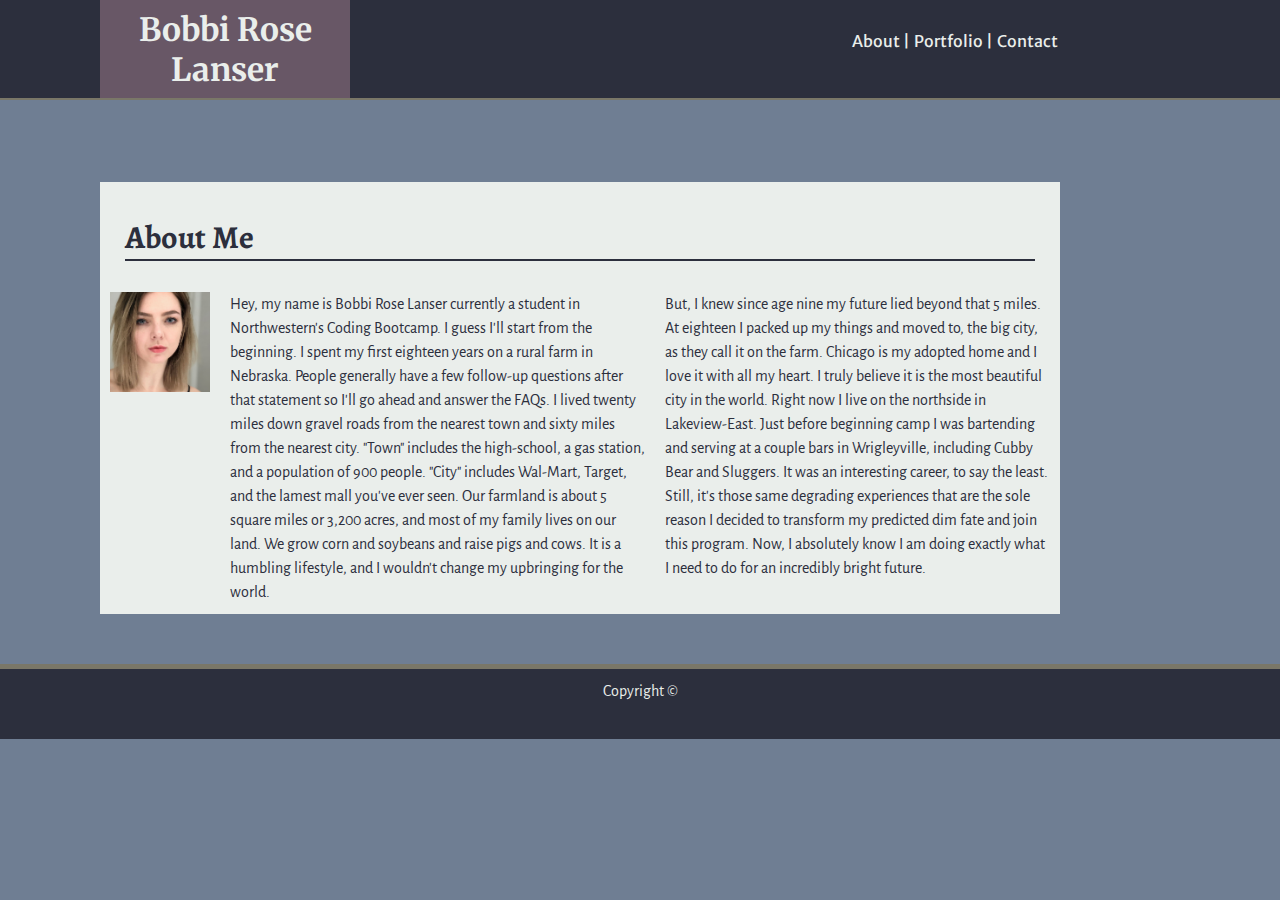
==== index.html @ d679e88a "initial file add" ====
<!DOCTYPE html>
<html lang="en">

<head>
    <title>About Me</title>
    <meta charset="utf-8">
    <meta name="viewport" content="width=device-width, initial-scale=1">
    <link rel="stylesheet" type="text/css" media="screen" href="assets/css/style.css">
    <link href="https://fonts.googleapis.com/css?family=Alegreya|Alegreya+Sans|Merriweather|Merriweather+Sans|Nunito|Nunito+Sans|Quattrocento|Quattrocento+Sans|Roboto|Roboto+Mono|Roboto+Slab"
        rel="stylesheet">
</head>

<body>

    <div class="header">
        <h1 id="Bobbi">Bobbi Rose Lanser</h1>
        <ul id="menu">
            <li>
                <a href="index.html">About |</a>
            </li>
            <li>
                <a href="portfolio.html">Portfolio |</a>
            </li>
            <li>
                <a href="contact.html">Contact</a>
            </li>
        </ul>
    </div>



    <div class="pageTitle">
        <h1 id="aboutMe">About Me</h1>

        <div id="content">
            <img id="profilePic" src="assets/images/IMG_0167.jpg" width="100" height="100" alt="Bobbi's Profile Picture">

            <p>Hey, my name is Bobbi Rose Lanser currently a student in Northwestern's Coding Bootcamp. I guess I'll start from
                the beginning. I spent my first eighteen years on a rural farm in Nebraska. People generally have a few follow-up
                questions after that statement so I'll go ahead and answer the FAQs. I lived twenty miles down gravel roads
                from the nearest town and sixty miles from the nearest city. "Town" includes the high-school, a gas station,
                and a population of 900 people. "City" includes Wal-Mart, Target, and the lamest mall you've ever seen. Our
                farmland is about 5 square miles or 3,200 acres, and most of my family lives on our land. We grow corn and
                soybeans and raise pigs and cows. It is a humbling lifestyle, and I wouldn't change my upbringing for the
                world.
            </p>
            <p>But, I knew since age nine my future lied beyond that 5 miles. At eighteen I packed up my things and moved to,
                the big city, as they call it on the farm. Chicago is my adopted home and I love it with all my heart. I
                truly believe it is the most beautiful city in the world. Right now I live on the northside in Lakeview-East.
                Just before beginning camp I was bartending and serving at a couple bars in Wrigleyville, including Cubby
                Bear and Sluggers. It was an interesting career, to say the least. Still, it's those same degrading experiences
                that are the sole reason I decided to transform my predicted dim fate and join this program. Now, I absolutely
                know I am doing exactly what I need to do for an incredibly bright future.</p>
        </div>
    </div>

    <div class="footer">
        <p class="cr">Copyright &copy;</p>
    </div>

</body>

</html>
---- assets/css/style.css ----
* {
    box-sizing: border-box;
}

body {
    display:block;
    margin: 0;
    background-color: #6F7E93;
}

.header {
    background-color: #2C2F3D;
    width: auto;
    height:100px;
    border-bottom: 2px solid #7A7768;
    ;
}
#Bobbi {
    color:#EAEEEB;
    font-family:'Merriweather', serif;
    padding:10px;
    margin-top:0px;
    margin-left: 100px;
    height:100px;
    width:250px;
    background-color: #685766;
    text-align: center;
    border-bottom: 2px solid #7A7768;
}

#menu {
    margin-top: 50px;
    margin-right: 100px;
    margin-left:100px;
    padding-left:0px;
    float: right;
    position: relative;
    bottom: 140px;
    right: 100px;
    height:50px;
    width:250px;
    background-color: #2C2F3D;
    text-align: center;
}
li {
    display:inline;
    list-style-type: none;
}
li a {
    color:#EAEEEB;
    font-family:'Merriweather Sans', sans-serif;
    text-decoration: none;
}
a:hover {
    color:#A1A7B6;
    text-decoration: none;
}
.pageTitle {
    width:960px;
    height:auto;
    background-color:#EAEEEB;
    margin-right:100px;
    margin-left:100px;
    margin-top:82px;
    margin-bottom:50px;
}
#aboutMe{
    font-family: 'Alegreya', serif;
    color: #2C2F3D;
    border-bottom: 2px solid #2C2F3D;
    text-align: left;
    margin-left:25px;
    margin-right:25px;
    padding-top:33px;
}
#content{
    display: flex;
}
#profilePic{
    margin:10px;
}
p{
    font-family: 'Alegreya Sans', sans-serif;
    color:#2C2F3D;
    margin:10px;
    line-height: 1.5;
}
.footer{
    margin: 0;
    background-color: #2C2F3D;
    width: auto;
    height:75px;
    border-top:5px solid #7A7768;
}
.cr{
    margin: 0;
    padding: 10px;
    text-align:center;
    color:#EAEEEB;
}
.column {
    float: left;
    width: 33.33%;
    padding: 15px;
}

.row:after {
    content: "";
    display: table;
    clear: both;
}
#portfolio{
    font-family:'Roboto Slab', serif;
    color: #2C2F3D;
    border-bottom: 2px solid #2C2F3D;
    text-align: left;
    margin-left:25px;
    margin-right:25px;
    padding-top:33px;
}
.descBox{
    width:200px;
    height:33px;
    background-color:#2C2F3D;
    color:#EAEEEB;
    text-align:center;
    padding:10px;
    padding-top: 7px;
    position: relative;
    bottom:50px;
    font-family:'Roboto', sans-serif;
}
#contact{
    font-family: 'Quattrocento', serif;
    color: #2C2F3D;
    font-weight:bold;
    border-bottom: 2px solid #2C2F3D;
    text-align: left;
    margin-left:25px;
    margin-right:25px;
    padding-top:33px;
}

input[type=text], select, textarea {
    width: 100%; 
    padding: 12px; 
    border: 1px solid #2C2F3D; 
    box-sizing: border-box; 
    margin-top: 6px; 
    margin-bottom: 16px;
    resize: vertical;
}

input[type=submit] {
    background-color: #2C2F3D;
    color: #D8DBDB;
    padding: 12px 20px;
    border: none;
    border-radius: 4px;
    cursor: pointer;
}

input[type=submit]:hover {
    background-color: #685766;
}

.container {
    background-color:#EAEEEB;
    padding: 20px;
}
label{
    font-family: 'Quattrocento Sans', sans-serif;
    color:#333B44;
}

@media screen and (max-width: 980px) {

    .wrapper {
      width: 600px;
    }
  }
  
  @media screen and (max-width: 768px) {

    .wrapper {
      width: 600px;
    }
  }
  
  @media screen and (max-width: 640px) {

    .wrapper {
      width: 600px;
    }
  }
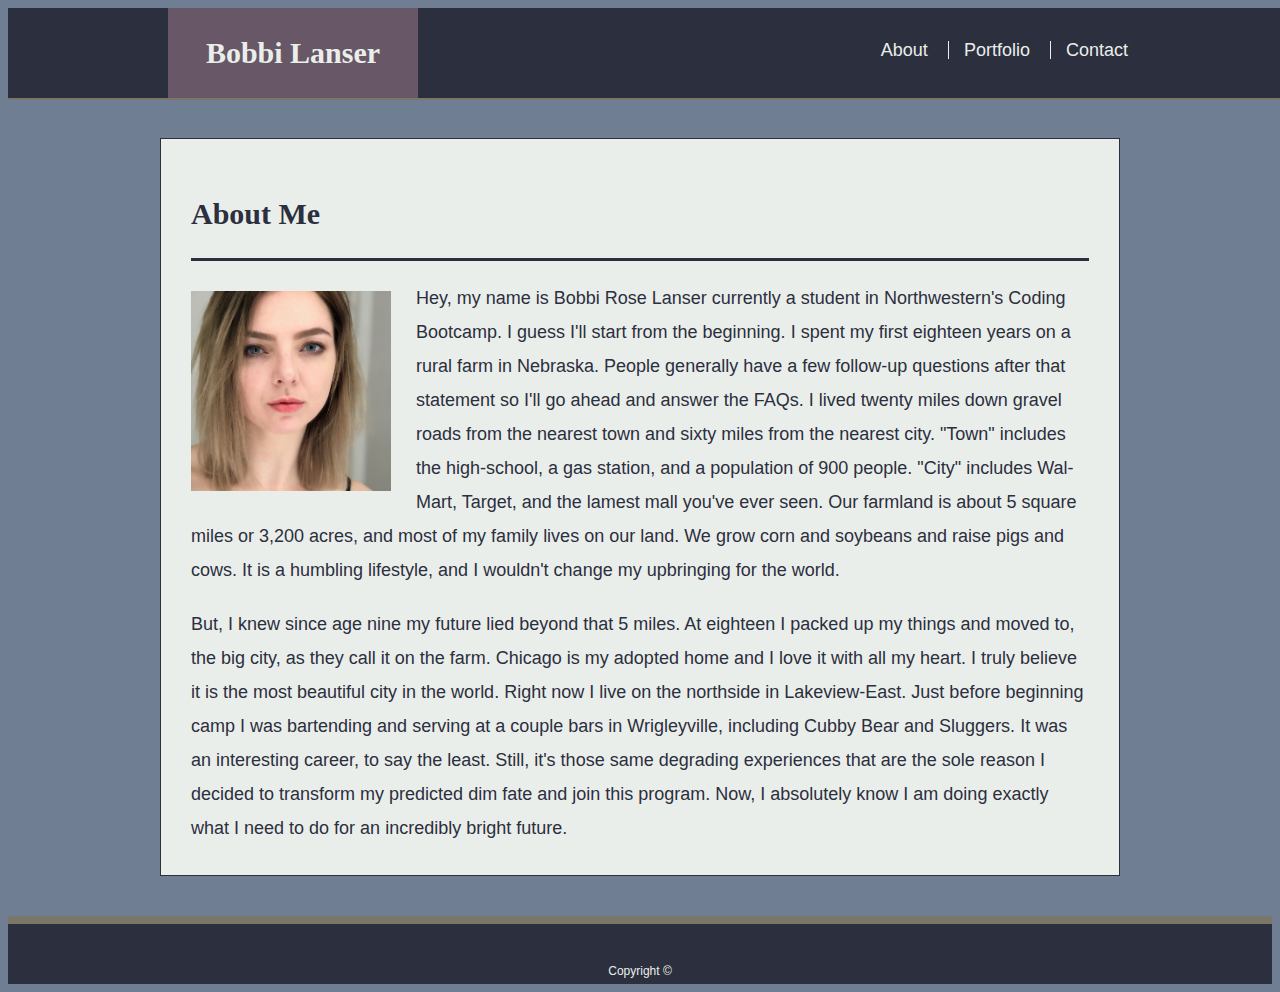
==== commit 78c77c2d: "first draft" ====
--- a/index.html
+++ b/index.html
@@ -1,63 +1,57 @@
-<!DOCTYPE html>
-<html lang="en">
+<!doctype html>
+<html lang="en-us">
 
 <head>
-    <title>About Me</title>
-    <meta charset="utf-8">
-    <meta name="viewport" content="width=device-width, initial-scale=1">
-    <link rel="stylesheet" type="text/css" media="screen" href="assets/css/style.css">
-    <link href="https://fonts.googleapis.com/css?family=Alegreya|Alegreya+Sans|Merriweather|Merriweather+Sans|Nunito|Nunito+Sans|Quattrocento|Quattrocento+Sans|Roboto|Roboto+Mono|Roboto+Slab"
-        rel="stylesheet">
+  <meta charset="UTF-8">
+  <title>About | Bobbi</title>
+  <link rel="stylesheet" type="text/css" href="assets/css/style.css">
+  <meta name="viewport" content="width=device-width, initial-scale=1.0">
 </head>
 
 <body>
 
-    <div class="header">
-        <h1 id="Bobbi">Bobbi Rose Lanser</h1>
-        <ul id="menu">
-            <li>
-                <a href="index.html">About |</a>
-            </li>
-            <li>
-                <a href="portfolio.html">Portfolio |</a>
-            </li>
-            <li>
-                <a href="contact.html">Contact</a>
-            </li>
-        </ul>
+  <header id="masthead">
+    <div class="container">
+      <a href="index.html" id="logo">Bobbi Lanser</a>
+      <nav>
+        <a href="index.html">About</a>
+        <a href="portfolio.html">Portfolio</a>
+        <a href="contact.html">Contact</a>
+      </nav>
     </div>
+  </header>
 
+  <div id="main-container" class="container">
+    <section class="main-section">
+      <h1>About Me</h1>
 
+      <img src="assets/images/IMG_0167.jpg" width="100" height="100" alt="Bobbi's Profile Picture" class="auth-image">
 
-    <div class="pageTitle">
-        <h1 id="aboutMe">About Me</h1>
+      <p>Hey, my name is Bobbi Rose Lanser currently a student in Northwestern's Coding Bootcamp. I guess I'll start from the
+        beginning. I spent my first eighteen years on a rural farm in Nebraska. People generally have a few follow-up questions
+        after that statement so I'll go ahead and answer the FAQs. I lived twenty miles down gravel roads from the nearest
+        town and sixty miles from the nearest city. "Town" includes the high-school, a gas station, and a population of 900
+        people. "City" includes Wal-Mart, Target, and the lamest mall you've ever seen. Our farmland is about 5 square miles
+        or 3,200 acres, and most of my family lives on our land. We grow corn and soybeans and raise pigs and cows. It is
+        a humbling lifestyle, and I wouldn't change my upbringing for the world.
+      </p>
+      <p>But, I knew since age nine my future lied beyond that 5 miles. At eighteen I packed up my things and moved to, the
+        big city, as they call it on the farm. Chicago is my adopted home and I love it with all my heart. I truly believe
+        it is the most beautiful city in the world. Right now I live on the northside in Lakeview-East. Just before beginning
+        camp I was bartending and serving at a couple bars in Wrigleyville, including Cubby Bear and Sluggers. It was an
+        interesting career, to say the least. Still, it's those same degrading experiences that are the sole reason I decided
+        to transform my predicted dim fate and join this program. Now, I absolutely know I am doing exactly what I need to
+        do for an incredibly bright future.</p>
 
-        <div id="content">
-            <img id="profilePic" src="assets/images/IMG_0167.jpg" width="100" height="100" alt="Bobbi's Profile Picture">
+    </section>
 
-            <p>Hey, my name is Bobbi Rose Lanser currently a student in Northwestern's Coding Bootcamp. I guess I'll start from
-                the beginning. I spent my first eighteen years on a rural farm in Nebraska. People generally have a few follow-up
-                questions after that statement so I'll go ahead and answer the FAQs. I lived twenty miles down gravel roads
-                from the nearest town and sixty miles from the nearest city. "Town" includes the high-school, a gas station,
-                and a population of 900 people. "City" includes Wal-Mart, Target, and the lamest mall you've ever seen. Our
-                farmland is about 5 square miles or 3,200 acres, and most of my family lives on our land. We grow corn and
-                soybeans and raise pigs and cows. It is a humbling lifestyle, and I wouldn't change my upbringing for the
-                world.
-            </p>
-            <p>But, I knew since age nine my future lied beyond that 5 miles. At eighteen I packed up my things and moved to,
-                the big city, as they call it on the farm. Chicago is my adopted home and I love it with all my heart. I
-                truly believe it is the most beautiful city in the world. Right now I live on the northside in Lakeview-East.
-                Just before beginning camp I was bartending and serving at a couple bars in Wrigleyville, including Cubby
-                Bear and Sluggers. It was an interesting career, to say the least. Still, it's those same degrading experiences
-                that are the sole reason I decided to transform my predicted dim fate and join this program. Now, I absolutely
-                know I am doing exactly what I need to do for an incredibly bright future.</p>
-        </div>
+  </div>
+
+  <footer>
+    <div class="container">
+      Copyright &copy;
     </div>
-
-    <div class="footer">
-        <p class="cr">Copyright &copy;</p>
-    </div>
-
+  </footer>
 </body>
 
 </html>--- a/assets/css/style.css
+++ b/assets/css/style.css
@@ -1,196 +1,261 @@
-* {
+body {
+    font-family: 'Alegreya Sans', sans-serif;
+    font-size: 18px;
+    line-height: 34px;
+    color:#2C2F3D;
+    background-color: #6F7E93;
+  }
+  
+  * {
     box-sizing: border-box;
-}
-
-body {
-    display:block;
-    margin: 0;
-    background-color: #6F7E93;
-}
-
-.header {
+  }
+  
+  /* general */
+  
+  .container {
+    width: 100%;
+    max-width: 960px;
+    margin: 0 auto;
+    clear: both;
+  }
+  
+  h1,
+  h2,
+  h3,
+  p {
+    margin-bottom: 20px;
+  }
+  
+  p:last-child {
+    margin-bottom: 0;
+  }
+  
+  h1,
+  h2,
+  h3 {
+    font-family: 'Alegreya', serif;
+    font-weight: 700;
+    color: #2C2F3D;
+  }
+  
+  h1 {
+    padding-bottom: 20px;
+    font-size: 30px;
+    line-height: 49px;
+    border-bottom: 3px solid #2C2F3D;
+  }
+  
+  h2,
+  h3 {
+    font-size: 22px;
+  }
+  
+  /* header */
+  
+  #masthead {
+    position: fixed;
+    z-index: 99;
+    width: 100%;
+    margin: 0 0 30px;
+    overflow: auto;
+    color:#EAEEEB;
     background-color: #2C2F3D;
-    width: auto;
-    height:100px;
     border-bottom: 2px solid #7A7768;
-    ;
-}
-#Bobbi {
-    color:#EAEEEB;
+  }
+  
+  #logo {
+    float: left;
+    width: 250px;
+    height: 90px;
     font-family:'Merriweather', serif;
-    padding:10px;
-    margin-top:0px;
-    margin-left: 100px;
-    height:100px;
-    width:250px;
+    font-size: 30px;
+    font-weight: 700;
+    line-height: 90px;
+    color:#EAEEEB;
+    text-align: center;
+    text-decoration: none;
     background-color: #685766;
-    text-align: center;
-    border-bottom: 2px solid #7A7768;
-}
-
-#menu {
-    margin-top: 50px;
-    margin-right: 100px;
-    margin-left:100px;
-    padding-left:0px;
+  }
+  
+  nav {
     float: right;
-    position: relative;
-    bottom: 140px;
-    right: 100px;
-    height:50px;
-    width:250px;
-    background-color: #2C2F3D;
-    text-align: center;
-}
-li {
-    display:inline;
-    list-style-type: none;
-}
-li a {
-    color:#EAEEEB;
+    margin-top: 25px;
+  }
+  
+  nav a {
+    display: inline-block;
+    padding-left: 15px;
+    margin-left: 15px;
+    line-height: 18px;
+    color:#EAEEEB;
+    text-decoration: none;
     font-family:'Merriweather Sans', sans-serif;
-    text-decoration: none;
-}
-a:hover {
+    border-left: 1px solid #efefef;
+  }
+  
+  nav a:hover {
     color:#A1A7B6;
     text-decoration: none;
 }
-.pageTitle {
-    width:960px;
-    height:auto;
-    background-color:#EAEEEB;
-    margin-right:100px;
-    margin-left:100px;
-    margin-top:82px;
-    margin-bottom:50px;
-}
-#aboutMe{
-    font-family: 'Alegreya', serif;
-    color: #2C2F3D;
+
+  nav a:first-child {
+    border-left: 0 none;
+  }
+  
+  /* footer */
+  
+  footer {
+    padding: 30px 0;
+    clear: both;
+    font-size: 12px;
+    color:#EAEEEB;
+    text-align: center;
+    background-color: #2C2F3D;
+    border-top: 8px solid #7A7768;
+    height: 50px;
+  }
+  
+  h3, h2 {
+    padding-bottom: 20px;
+    margin-bottom: 15px;
+    line-height: 22px;
     border-bottom: 2px solid #2C2F3D;
-    text-align: left;
-    margin-left:25px;
-    margin-right:25px;
-    padding-top:33px;
-}
-#content{
-    display: flex;
-}
-#profilePic{
-    margin:10px;
-}
-p{
-    font-family: 'Alegreya Sans', sans-serif;
-    color:#2C2F3D;
-    margin:10px;
-    line-height: 1.5;
-}
-.footer{
-    margin: 0;
-    background-color: #2C2F3D;
-    width: auto;
-    height:75px;
-    border-top:5px solid #7A7768;
-}
-.cr{
-    margin: 0;
-    padding: 10px;
-    text-align:center;
-    color:#EAEEEB;
-}
-.column {
-    float: left;
-    width: 33.33%;
+  }
+  
+  /* main */
+  
+  #main-container {
+    padding-top: 130px;
+    min-height: calc(100vh - 70px);
+  }
+  
+  .main-section {
+    float: left;
+    width: 100%;
+    max-width: 960px;
+    padding: 30px;
+    margin: 0 0 40px;
+    background: #EAEEEB;
+    border: 1px solid #2C2F3D;
+  }
+  
+  /* portfolio page */
+  
+  .work {
+    position: relative;
+    float: left;
+    width: 274px;
+    margin: 20px 0 25px;
+    overflow: auto;
+  }
+  
+  .work:nth-child(even) {
+    margin-right: 40px;
+  }
+  
+  .work img {
+    width: 100%;
+    border: 0 none;
+    opacity: 0.8;
+  }
+  
+  .work h3 {
+    position: absolute;
+    bottom: 20px;
+    width: 100%;
     padding: 15px;
-}
-
-.row:after {
-    content: "";
-    display: table;
-    clear: both;
-}
-#portfolio{
-    font-family:'Roboto Slab', serif;
-    color: #2C2F3D;
-    border-bottom: 2px solid #2C2F3D;
-    text-align: left;
-    margin-left:25px;
-    margin-right:25px;
-    padding-top:33px;
-}
-.descBox{
-    width:200px;
-    height:33px;
+    margin-bottom: 0;
+    font-weight: 300;
+    line-height: 30px;
+    color:#EAEEEB;
+    text-align: center;
     background-color:#2C2F3D;
-    color:#EAEEEB;
-    text-align:center;
-    padding:10px;
-    padding-top: 7px;
-    position: relative;
-    bottom:50px;
-    font-family:'Roboto', sans-serif;
-}
-#contact{
-    font-family: 'Quattrocento', serif;
-    color: #2C2F3D;
-    font-weight:bold;
-    border-bottom: 2px solid #2C2F3D;
-    text-align: left;
-    margin-left:25px;
-    margin-right:25px;
-    padding-top:33px;
-}
-
-input[type=text], select, textarea {
-    width: 100%; 
-    padding: 12px; 
-    border: 1px solid #2C2F3D; 
-    box-sizing: border-box; 
-    margin-top: 6px; 
-    margin-bottom: 16px;
-    resize: vertical;
-}
-
-input[type=submit] {
-    background-color: #2C2F3D;
+    border-bottom: 0;
+  }
+  
+  .auth-image {
+    float: left;
+    width: 200px;
+    height: auto;
+    margin-top: 10px;
+    margin-right: 25px;
+  }
+  
+  /* contact page */
+  
+  #contact-form ul {
+    margin-bottom: 20px;
+  }
+  
+  #contact-form li {
+    margin-bottom: 10px;
+  }
+  
+  label,
+  input[type=text],
+  input[type=email],
+  textarea {
+    display: block;
+    width: 100%;
+  }
+  
+  input[type=text],
+  input[type=email],
+  textarea {
+    height: 35px;
+    padding: 0 10px;
+    font-size: 14px;
+    border: 1px solid #2C2F3D;
+  }
+  
+  textarea {
+    height: 200px;
+  }
+  
+  input[type=submit] {
+    padding: 10px 30px;
+    font-size: 18px;
     color: #D8DBDB;
-    padding: 12px 20px;
-    border: none;
-    border-radius: 4px;
     cursor: pointer;
-}
-
-input[type=submit]:hover {
+    background: #2C2F3D;
+    border: 0 none;
+  }
+
+  input[type=submit]:hover {
     background-color: #685766;
 }
-
-.container {
-    background-color:#EAEEEB;
-    padding: 20px;
-}
-label{
-    font-family: 'Quattrocento Sans', sans-serif;
-    color:#333B44;
-}
-
-@media screen and (max-width: 980px) {
-
-    .wrapper {
-      width: 600px;
-    }
-  }
-  
-  @media screen and (max-width: 768px) {
-
-    .wrapper {
-      width: 600px;
-    }
-  }
-  
-  @media screen and (max-width: 640px) {
-
-    .wrapper {
-      width: 600px;
-    }
-  }
-  
+ 
+  @media (max-width: 640px) {
+    .main-section{
+      width:auto;
+      margin:10px;
+      margin-top:40px;
+    }
+    .auth-image{
+      float:none;
+      width:100%;
+    }
+    .work{
+      float:none;
+    }
+    #contactForm{
+      width: 97% !important;
+    }
+    #logo{
+      width: 100%;
+    }
+    nav{
+      float:none;
+      width: 100%;
+      text-align: center;
+    }
+    body{
+      margin:0px;
+    }
+  }
+
+
+
+
+  
+  
